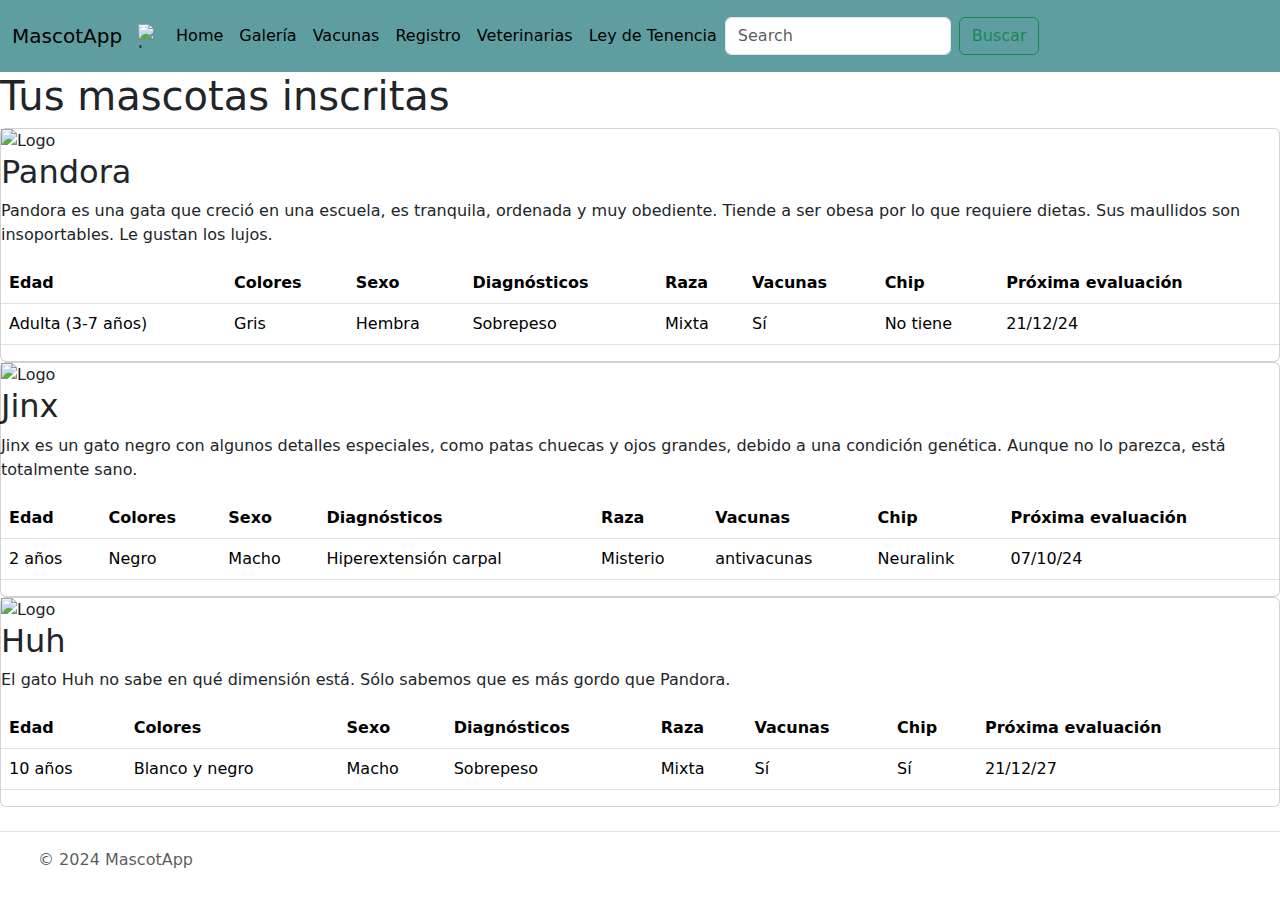
==== index.html @ 08ba11c9 "Update and rename Index.html to index.html" ====
<!DOCTYPE html>
<html lang="es">
  <head>
    <meta charset="UTF-8">
    <meta name="viewport" content="width=device-width, initial-scale=1.0">
    <title>MascotApp</title>
    <link rel="stylesheet" href="/css/index.css">
    <link href="https://cdn.jsdelivr.net/npm/bootstrap@5.3.3/dist/css/bootstrap.min.css" rel="stylesheet" integrity="sha384-QWTKZyjpPEjISv5WaRU9OFeRpok6YctnYmDr5pNlyT2bRjXh0JMhjY6hW+ALEwIH" crossorigin="anonymous">
  </head> 

<body>
<header> 
    <!--Nav-->
    <nav class="navbar navbar-expand-lg navbar-light" style="background-color: cadetblue;">
      <div class="container-fluid">
        <div class="navbar">
        <a class="navbar-brand" href="/pages/Index.html">MascotApp</a>
        <img src="/img/logo navbar.png" alt="Logo" width="30" height="24" class="d-inline-block align-text-top">
        <button class="navbar-toggler" type="button" data-bs-toggle="collapse" data-bs-target="#navbarSupportedContent" aria-controls="navbarSupportedContent" aria-expanded="false" aria-label="Toggle navigation">
          <span class="navbar-toggler-icon"></span>
        </button>
        <div class="collapse navbar-collapse" id="navbarSupportedContent">
          <ul class="navbar-nav me-auto mb-2 mb-lg-0">
            <li class="nav-item">
              <a class="nav-link active" aria-current="page" href="/pages/Index.html">Home</a>
            </li>
            <li class="nav-item">
              <a class="nav-link active" aria-current="page" href="/pages/galeria.html">Galería</a>
            </li>
            <li class="nav-item">
              <a class="nav-link active" aria-current="page" href="/pages/vacunas.html">Vacunas</a>
            </li>
            <li class="nav-item">
              <a class="nav-link active" aria-current="page" href="/pages/formulario.html">Registro</a>
            </li>
            <li class="nav-item">
              <a class="nav-link active" aria-current="page" href="/pages/veterinarias.html">Veterinarias</a>
            </li>
            <li class="nav-item">
              <a class="nav-link active" aria-current="page" href="/pages/ley de tenencia.html  ">Ley de Tenencia</a>
            </li>
          </ul>
          <form class="d-flex" role="search">
            <input class="form-control me-2" type="search" placeholder="Search" aria-label="Search">
            <button class="btn btn-outline-success" type="submit">Buscar</button>
          </form>
        </div>
      </div>
    </nav>
      <!--Fin de Nav-->
</header>

<h1>Tus mascotas inscritas</h1>

 <!--Mascota 1-->
 <div class="card">
  <img src="/img/gata2.jpeg" alt="Logo" width="50%" height="auto">
  <div class="card-content">
    <h2>Pandora</h2>
    <p>Pandora es una gata que creció en una escuela, es tranquila, ordenada y muy obediente. Tiende a ser obesa por lo que requiere dietas. Sus maullidos son insoportables. Le gustan los lujos.</p>
    <div class="table-responsive">
      <table class="table">
        <thead>
          <tr>
            <th scope="col">Edad</th>
            <th scope="col">Colores</th>
            <th scope="col">Sexo</th>
            <th scope="col">Diagnósticos</th>
            <th scope="col">Raza</th>
            <th scope="col">Vacunas</th>
            <th scope="col">Chip</th>
            <th scope="col">Próxima evaluación</th>
          </tr>
        </thead>
        <tbody>
          <tr>
            <td>Adulta (3-7 años)</td>
            <td>Gris</td>
            <td>Hembra</td>
            <td>Sobrepeso</td>
            <td>Mixta</td>
            <td>Sí</td>
            <td>No tiene</td>
            <td>21/12/24</td>
          </tr>
        </tbody>
      </table>
    </div>
  </div>
</div>


    
    <!--Mascota 2-->
    <div class="card">
      <img src="/img/jinx.jpg" alt="Logo" width="50%" height="auto">
      <div class="card-content">
        <h2>Jinx</h2>
        <p>Jinx es un gato negro con algunos detalles especiales, como patas chuecas y ojos grandes, debido a una condición genética. Aunque no lo parezca, está totalmente sano.</p>
        <div class="table-responsive">
          <table class="table">
            <thead>
              <tr>
                <th scope="col">Edad</th>
                <th scope="col">Colores</th>
                <th scope="col">Sexo</th>
                <th scope="col">Diagnósticos</th>
                <th scope="col">Raza</th>
                <th scope="col">Vacunas</th>
                <th scope="col">Chip</th>
                <th scope="col">Próxima evaluación</th>
              </tr>
            </thead>
            <tbody>
              <tr>
                <td>2 años</td>
                <td>Negro</td>
                <td>Macho</td>
                <td>Hiperextensión carpal</td>
                <td>Misterio</td>
                <td>antivacunas</td>
                <td>Neuralink</td>
                <td>07/10/24</td>
              </tr>
            </tbody>
          </table>
        </div>
      </div>
    </div>
 <!--Fin Mascota 2-->
 
     <!--Mascota 3-->
<div class="card">
  <img src="/img/huhcat.jpg" alt="Logo" width="50%" height="auto">
  <div class="card-content">
    <h2>Huh</h2>
    <p>El gato Huh no sabe en qué dimensión está. Sólo sabemos que es más gordo que Pandora.</p>
    <div class="table-responsive">
      <table class="table">
        <thead>
          <tr>
            <th scope="col">Edad</th>
            <th scope="col">Colores</th>
            <th scope="col">Sexo</th>
            <th scope="col">Diagnósticos</th>
            <th scope="col">Raza</th>
            <th scope="col">Vacunas</th>
            <th scope="col">Chip</th>
            <th scope="col">Próxima evaluación</th>
          </tr>
        </thead>
        <tbody>
          <tr>
            <td>10 años</td>
            <td>Blanco y negro</td>
            <td>Macho</td>
            <td>Sobrepeso</td>
            <td>Mixta</td>
            <td>Sí</td>
            <td>Sí</td>
            <td>21/12/27</td>
          </tr>
        </tbody>
      </table>
    </div>
  </div>
</div>

 <!--Fin Mascota 3-->

 <!--Footer de la página-->

 <footer class="d-flex flex-wrap justify-content-between align-items-center py-3 my-4 border-top">
  <div class="col-md-4 d-flex align-items-center">
  <a href="/" class="mb-3 me-2 mb-md-0 text-muted text-decoration-none lh-1">
  <svg class="bi" width="30" height="24"><use xlink:href="#bootstrap"></use></svg>
  </a>
  <span class="mb-3 mb-md-0 text-muted">© 2024 MascotApp</span>
 </div>     
</footer>



<script src="https://cdn.jsdelivr.net/npm/@popperjs/core@2.11.6/dist/umd/popper.min.js"></script>
<script src="https://cdn.jsdelivr.net/npm/bootstrap@5.3.3/dist/js/bootstrap.min.js"></script>

</body>
</html>
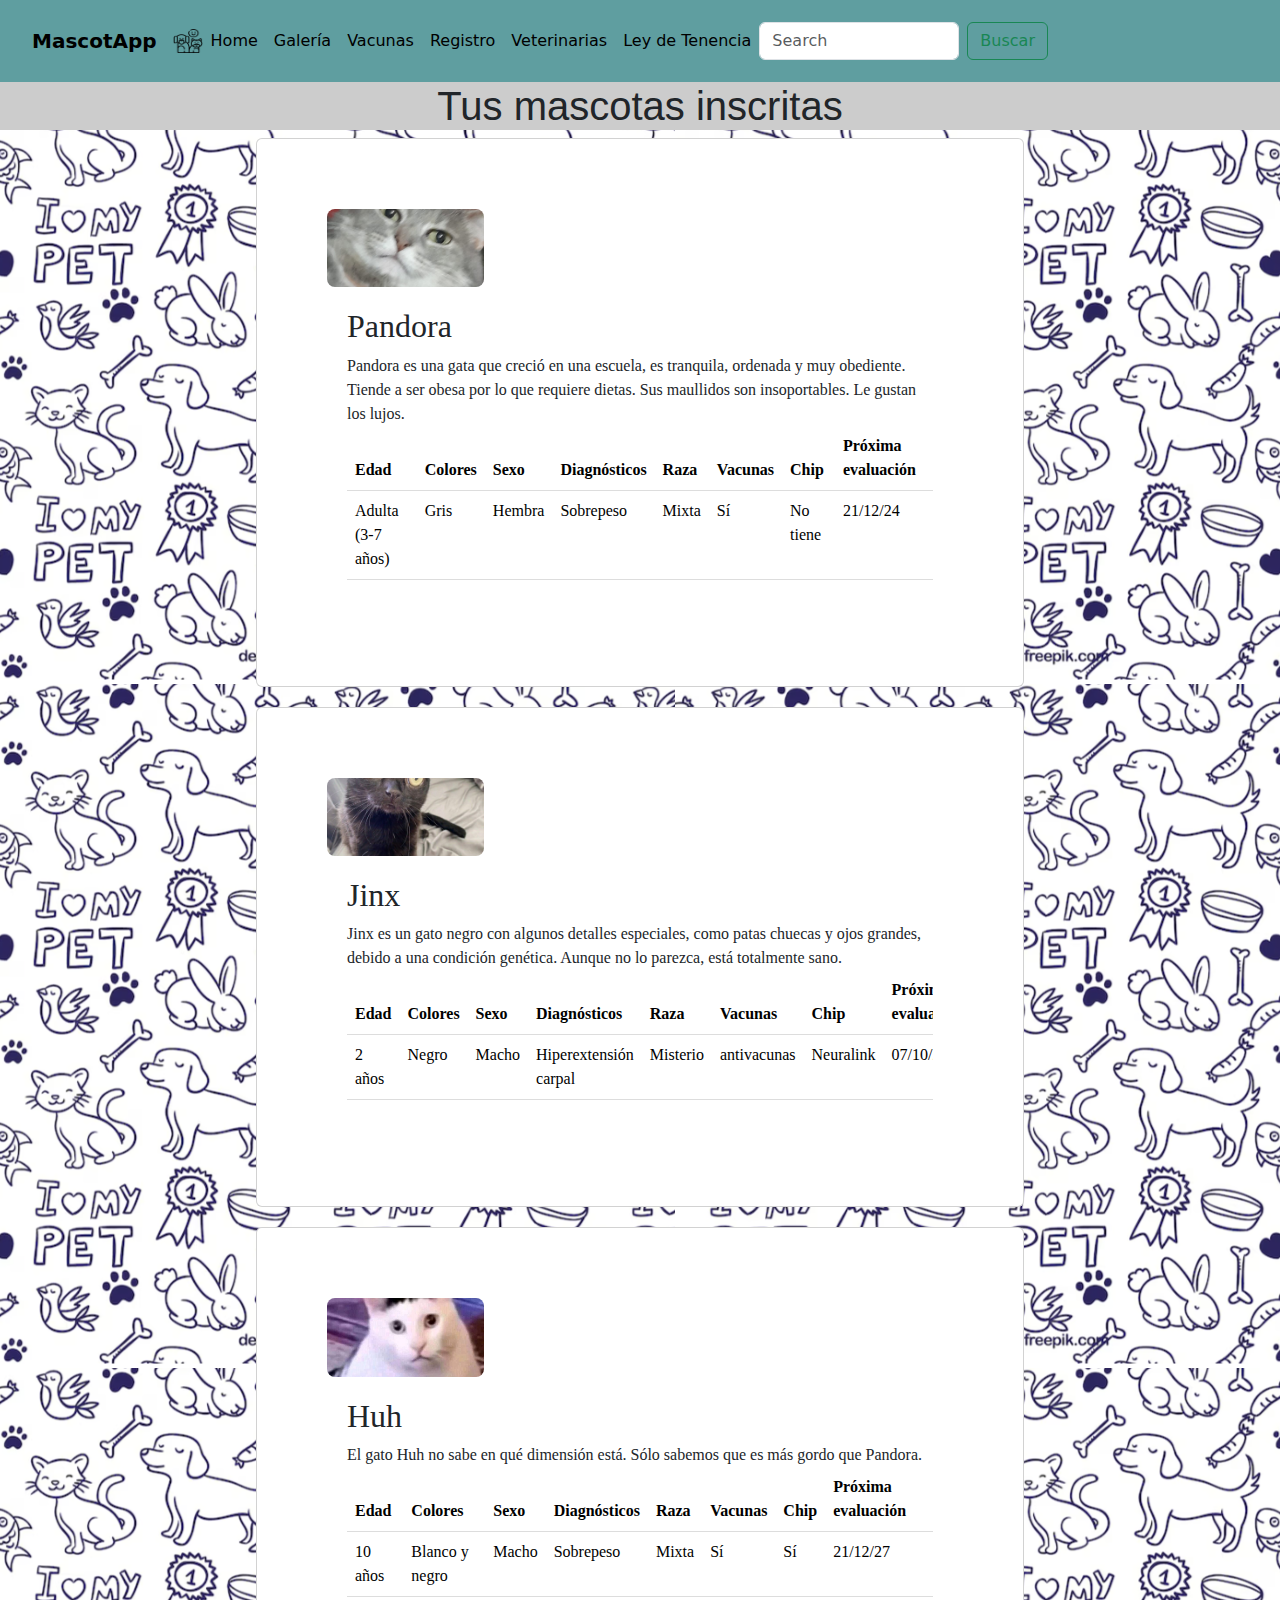
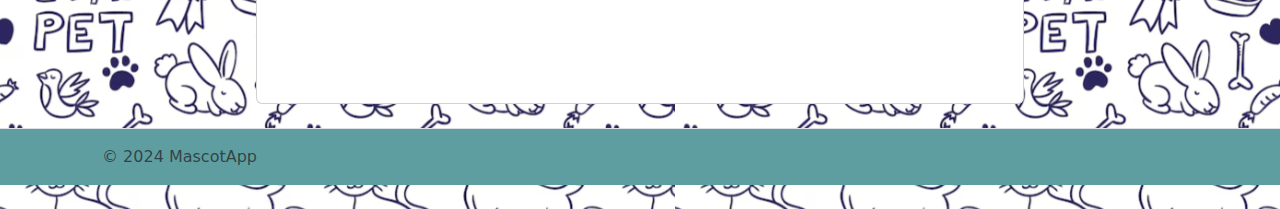
==== commit 1a7135e1: "Update index.html" ====
--- a/index.html
+++ b/index.html
@@ -22,22 +22,22 @@
         <div class="collapse navbar-collapse" id="navbarSupportedContent">
           <ul class="navbar-nav me-auto mb-2 mb-lg-0">
             <li class="nav-item">
-              <a class="nav-link active" aria-current="page" href="/pages/Index.html">Home</a>
+              <a class="nav-link active" aria-current="page" href="/index.html">Home</a>
             </li>
             <li class="nav-item">
-              <a class="nav-link active" aria-current="page" href="/pages/galeria.html">Galería</a>
+              <a class="nav-link active" aria-current="page" href="/galeria.html">Galería</a>
             </li>
             <li class="nav-item">
-              <a class="nav-link active" aria-current="page" href="/pages/vacunas.html">Vacunas</a>
+              <a class="nav-link active" aria-current="page" href="/vacunas.html">Vacunas</a>
             </li>
             <li class="nav-item">
-              <a class="nav-link active" aria-current="page" href="/pages/formulario.html">Registro</a>
+              <a class="nav-link active" aria-current="page" href="/formulario.html">Registro</a>
             </li>
             <li class="nav-item">
-              <a class="nav-link active" aria-current="page" href="/pages/veterinarias.html">Veterinarias</a>
+              <a class="nav-link active" aria-current="page" href="/veterinarias.html">Veterinarias</a>
             </li>
             <li class="nav-item">
-              <a class="nav-link active" aria-current="page" href="/pages/ley de tenencia.html  ">Ley de Tenencia</a>
+              <a class="nav-link active" aria-current="page" href="/ley de tenencia.html  ">Ley de Tenencia</a>
             </li>
           </ul>
           <form class="d-flex" role="search">
--- a/css/index.css
+++ b/css/index.css
@@ -0,0 +1,170 @@
+
+/* Background */
+body {
+  background-image: url('/img/pet\ pattern\ background.png'); /* Ruta del background */
+  background-repeat: repeat; /* Establece la repetición en mosaico de la imagen de fondo */
+  background-color: rgba(0, 0, 0, 0); /* Fondo transparente */
+  margin: 0; 
+  padding: 0;
+}
+
+/* Título */
+h1 {
+  text-align: center;
+  font-family:'Arial Narrow Bold', sans-serif ;
+  background-color:#ccc;
+
+}
+
+  header {
+    background-color: cadetblue;
+    color: #333;
+    display: flex;
+    justify-content: space-between;
+    align-items: center;
+    padding: 5px 20px;
+  }
+  
+  .logo img {
+    width: 30px; /* Ajusta el tamaño del ícono según sea necesario */
+    border-radius: 50%; /* Para hacer el ícono circular */
+    background-color: white;
+    margin-left: 10px; /* Ajusta el espacio entre la imagen y el texto */
+    padding-block: 90px;
+
+  }
+
+  .logo-text {
+    font-family: Arial, sans-serif; /* Establece la fuente del texto */
+    font-size: 16px; /* Define el tamaño del texto */
+    color: #333; /* Establece el color del texto */
+    font-weight: bold; /* Hace que el texto aparezca en negrita */
+    vertical-align: super;
+
+  }
+
+  .nav-container {
+    text-align: center; /* Alinea el texto al centro */
+    flex: 1; /* Hace que el contenedor ocupe el espacio disponible */
+  }
+  
+/* Estilo personalizado para la barra de navegación */
+.navbar {
+  background-color: cadetblue; /* Cambiar el color de fondo de la barra de navegación */
+}
+
+/* Estilo personalizado para el enlace de la marca de la barra de navegación */
+.navbar-brand {
+  color: rgb(14, 40, 41); /* Cambiar el color del texto de la marca */
+  font-weight: bold; /* Hacer que el texto de la marca sea negrita */
+}
+
+/* Estilo personalizado para el enlace de la marca de la barra de navegación al pasar el mouse */
+.navbar-brand:hover {
+  color: #555; /* Cambiar el color del texto de la marca al pasar el mouse */
+}
+
+/* Estilo personalizado para los enlaces de la barra de navegación */
+.navbar-nav .nav-link {
+  color: #333; /* Cambiar el color del texto de los enlaces */
+}
+
+/* Estilo personalizado para los enlaces de la barra de navegación al pasar el mouse */
+.navbar-nav .nav-link:hover {
+  color: #555; /* Cambiar el color del texto de los enlaces al pasar el mouse */
+}
+
+/* Estilo personalizado para el botón de búsqueda */
+.navbar .form-control {
+  width: 200px; /* Ajustar el ancho del campo de búsqueda */
+  margin-right: 10px; /* Agregar espacio a la derecha del campo de búsqueda */
+}
+
+/* Estilo para las tarjetas */
+  .card {
+    font-family: Cambria, Cochin, Georgia, Times, 'Times New Roman', serif;
+    display:flex; /* Establece el modelo de caja flexible para organizar los elementos */
+    border: 1px solid #ccc; /* Añade un borde a la tarjeta */
+    border-radius: 8px; /* Agrega bordes redondeados */
+    overflow: hidden; /* Evita que el contenido se desborde */
+    max-width: 60%; /* Define el ancho máximo de la tarjeta */
+    background-color: rgba(255, 255, 255, 0.834);
+    margin: 0 auto 20px; /* Alinea la tarjeta al centro horizontalmente y agrega espacio inferior */
+    padding: 70px;
+    }
+
+  .card img {
+    width: 25%; /* Establece el ancho de la imagen */
+    object-fit: cover; /* Ajusta la imagen para cubrir el área designada */
+    border-radius: 8px; /* Agrega bordes redondeados */
+    aspect-ratio: 2/1;
+  }
+
+  
+  .card h3  {
+    font-size: medium;
+    font-family: fantasy;
+  }
+
+.card-content {
+    padding: 10px; /* Agrega relleno al contenido de la tarjeta */
+}
+
+.card-content h2 {
+    margin-top: 0; /* Elimina el margen superior del título */
+}
+
+.card-content p {
+    margin-bottom: 0; /* Elimina el margen inferior del párrafo */
+}
+
+/* Estilos para la tabla */
+.card-content {
+  padding: 20px; /* Espaciado interior */
+}
+
+.table {
+  width: 100%; /* Ancho completo */
+  border-collapse: collapse; /* Colapso de los bordes de la tabla */
+}
+
+.table th,
+.table td {
+  padding: 8px; /* Espaciado interior de celdas */
+  text-align: left; /* Alineación del texto a la izquierda */
+  border-bottom: 1px solid #ddd; /* Borde inferior de las celdas */
+}
+
+.table th {
+  background-color: #f2f2f2; /* Color de fondo para los encabezados de columna */
+}
+
+/* Estilos para filas alternas (opcional) */
+.table tbody tr:nth-child(even) {
+  background-color: #f9f9f9; /* Color de fondo para filas pares */
+}
+
+/* Estilos para el hover de las filas (opcional) */
+.table tbody tr:hover {
+  background-color: #f2f2f2; /* Color de fondo al pasar el mouse sobre la fila */
+}
+
+
+.carousel {
+  width: 80%; /* Ajustar el ancho del carrusel según sea necesario */
+  margin: 0 auto; /* Centrar el carrusel en la página */
+}
+
+  /* Footer */ 
+  footer {
+    position: relative;
+    bottom: 0;
+    width: 100%;
+    background-color: cadetblue; /* Color de fondo opcional */
+    padding: 5%; /* Espaciado interior opcional */
+  }
+  .footer-content {
+    max-width: auto; /* Ancho máximo del contenido */
+    margin: 0 auto; /* Centrar el contenido */
+  }
+  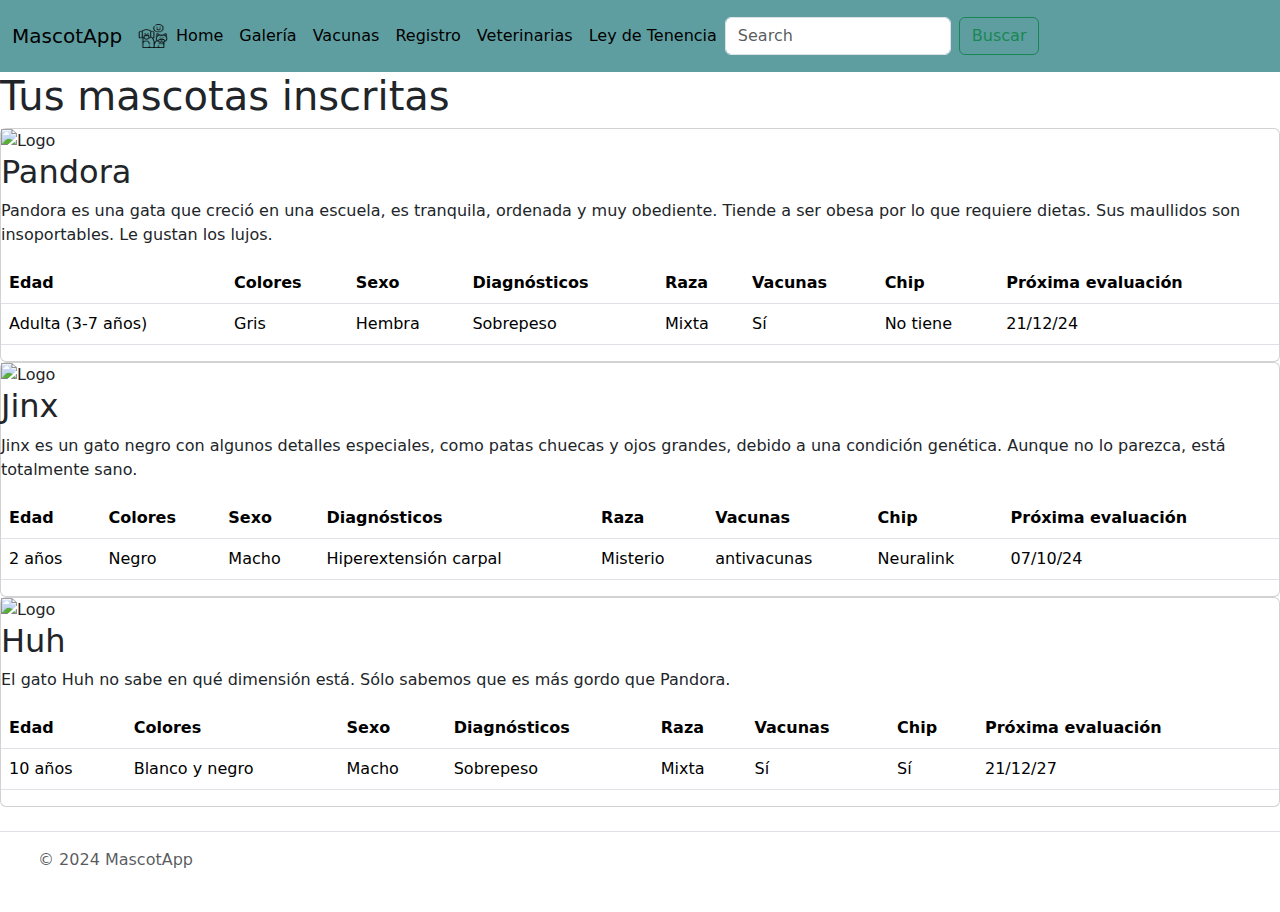
==== commit c115b98e: "Update index.html" ====
--- a/index.html
+++ b/index.html
@@ -4,7 +4,7 @@
     <meta charset="UTF-8">
     <meta name="viewport" content="width=device-width, initial-scale=1.0">
     <title>MascotApp</title>
-    <link rel="stylesheet" href="/css/index.css">
+    <link rel="stylesheet" href="ael/css/index.css">
     <link href="https://cdn.jsdelivr.net/npm/bootstrap@5.3.3/dist/css/bootstrap.min.css" rel="stylesheet" integrity="sha384-QWTKZyjpPEjISv5WaRU9OFeRpok6YctnYmDr5pNlyT2bRjXh0JMhjY6hW+ALEwIH" crossorigin="anonymous">
   </head> 
 
@@ -14,7 +14,7 @@
     <nav class="navbar navbar-expand-lg navbar-light" style="background-color: cadetblue;">
       <div class="container-fluid">
         <div class="navbar">
-        <a class="navbar-brand" href="/pages/Index.html">MascotApp</a>
+        <a class="navbar-brand" href="/index.html">MascotApp</a>
         <img src="/img/logo navbar.png" alt="Logo" width="30" height="24" class="d-inline-block align-text-top">
         <button class="navbar-toggler" type="button" data-bs-toggle="collapse" data-bs-target="#navbarSupportedContent" aria-controls="navbarSupportedContent" aria-expanded="false" aria-label="Toggle navigation">
           <span class="navbar-toggler-icon"></span>
@@ -22,22 +22,22 @@
         <div class="collapse navbar-collapse" id="navbarSupportedContent">
           <ul class="navbar-nav me-auto mb-2 mb-lg-0">
             <li class="nav-item">
-              <a class="nav-link active" aria-current="page" href="/index.html">Home</a>
+              <a class="nav-link active" aria-current="page" href="ael/pages/index.html">Home</a>
             </li>
             <li class="nav-item">
-              <a class="nav-link active" aria-current="page" href="/galeria.html">Galería</a>
+              <a class="nav-link active" aria-current="page" href="ael/pages/galeria.html">Galería</a>
             </li>
             <li class="nav-item">
-              <a class="nav-link active" aria-current="page" href="/vacunas.html">Vacunas</a>
+              <a class="nav-link active" aria-current="page" href="ael/pages/vacunas.html">Vacunas</a>
             </li>
             <li class="nav-item">
-              <a class="nav-link active" aria-current="page" href="/formulario.html">Registro</a>
+              <a class="nav-link active" aria-current="page" href="ael/pages/formulario.html">Registro</a>
             </li>
             <li class="nav-item">
-              <a class="nav-link active" aria-current="page" href="/veterinarias.html">Veterinarias</a>
+              <a class="nav-link active" aria-current="page" href="ael/pages/veterinarias.html">Veterinarias</a>
             </li>
             <li class="nav-item">
-              <a class="nav-link active" aria-current="page" href="/ley de tenencia.html  ">Ley de Tenencia</a>
+              <a class="nav-link active" aria-current="page" href="ael/pages/ley de tenencia.html  ">Ley de Tenencia</a>
             </li>
           </ul>
           <form class="d-flex" role="search">
@@ -54,7 +54,7 @@
 
  <!--Mascota 1-->
  <div class="card">
-  <img src="/img/gata2.jpeg" alt="Logo" width="50%" height="auto">
+  <img src="ael/img/gata2.jpeg" alt="Logo" width="50%" height="auto">
   <div class="card-content">
     <h2>Pandora</h2>
     <p>Pandora es una gata que creció en una escuela, es tranquila, ordenada y muy obediente. Tiende a ser obesa por lo que requiere dietas. Sus maullidos son insoportables. Le gustan los lujos.</p>
@@ -93,7 +93,7 @@
     
     <!--Mascota 2-->
     <div class="card">
-      <img src="/img/jinx.jpg" alt="Logo" width="50%" height="auto">
+      <img src="ael/img/jinx.jpg" alt="Logo" width="50%" height="auto">
       <div class="card-content">
         <h2>Jinx</h2>
         <p>Jinx es un gato negro con algunos detalles especiales, como patas chuecas y ojos grandes, debido a una condición genética. Aunque no lo parezca, está totalmente sano.</p>
@@ -131,7 +131,7 @@
  
      <!--Mascota 3-->
 <div class="card">
-  <img src="/img/huhcat.jpg" alt="Logo" width="50%" height="auto">
+  <img src="ael/img/huhcat.jpg" alt="Logo" width="50%" height="auto">
   <div class="card-content">
     <h2>Huh</h2>
     <p>El gato Huh no sabe en qué dimensión está. Sólo sabemos que es más gordo que Pandora.</p>
